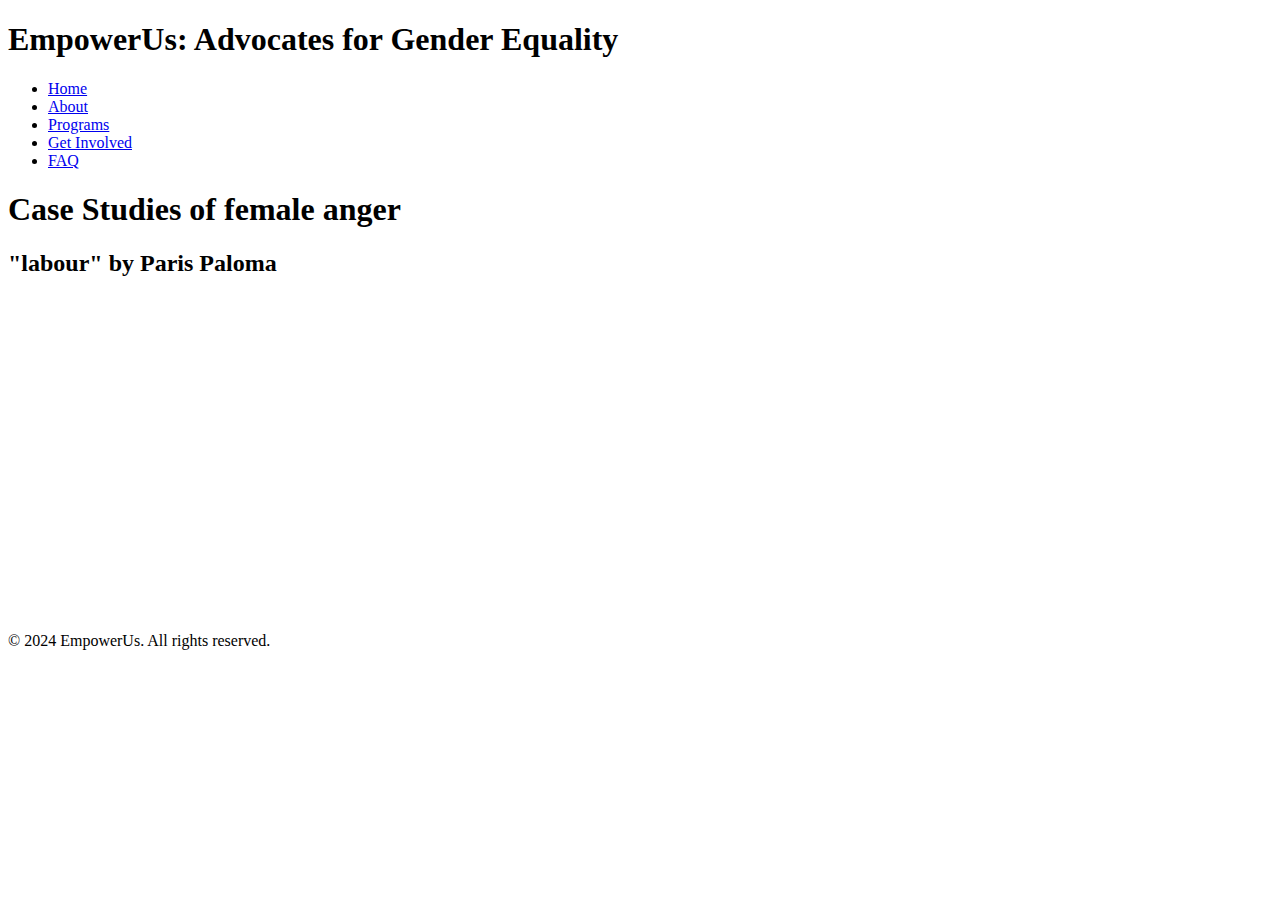
==== 1963.html @ 444257f5 "added new pages" ====
<!DOCTYPE html>
<html lang="en">
<head>
    <meta charset="UTF-8">
	<meta http-equiv="content-type" content="text/html" charset="utf-8" />

	<title>You Don't Own Me - EmpowerUs</title>
	<meta name="viewport" content="width=device-width, initial-scale=1.0">
	<meta name="description" content="" >
	<link rel="stylesheet" href="style.css" />
	<script src="https://secure.exportkit.com/cdn/js/ek_googlefonts.js?v=6"></script>
	
	</head>
	<body>
		<header>
			<div class="container">
				<h1 id="text">EmpowerUs: Advocates for Gender Equality</h1>
				</aside>
				<nav>
					<ul>
						<li class="current"><a href="index.html">Home</a></li>
						<li><a href="about">About</a></li>
						<li><a href="programs">Programs</a></li>
						<li><a href="get-involved">Get Involved</a></li>
						<li><a href="faq">FAQ</a></li>
					</ul>
				</nav>
			</div>
		</header>
		<div id="website" >
			<div id="bg_main"  nameid="Desktop - 1"  >
				<div  nameid="Desktop - 1">
					<h1 id="text-header">Case Studies of female anger</h1>
					<h2 id="song-title">"labour" by Paris Paloma</h2> 
					<iframe width="560" height="315" right: 0% src="https://www.youtube.com/embed/jvU4xWsN7-A?si=q1w1pL8DRffAVgQz" title="YouTube video player" frameborder="0" allow="accelerometer; autoplay; clipboard-write; encrypted-media; gyroscope; picture-in-picture; web-share" referrerpolicy="strict-origin-when-cross-origin" allowfullscreen></iframe>
				</div>
			</div>
		</div>
		</div>
		<footer>
			<div class="container">
				<p>&copy; 2024 EmpowerUs. All rights reserved.</p>
			</div>
		</footer>
	</body>
</html>
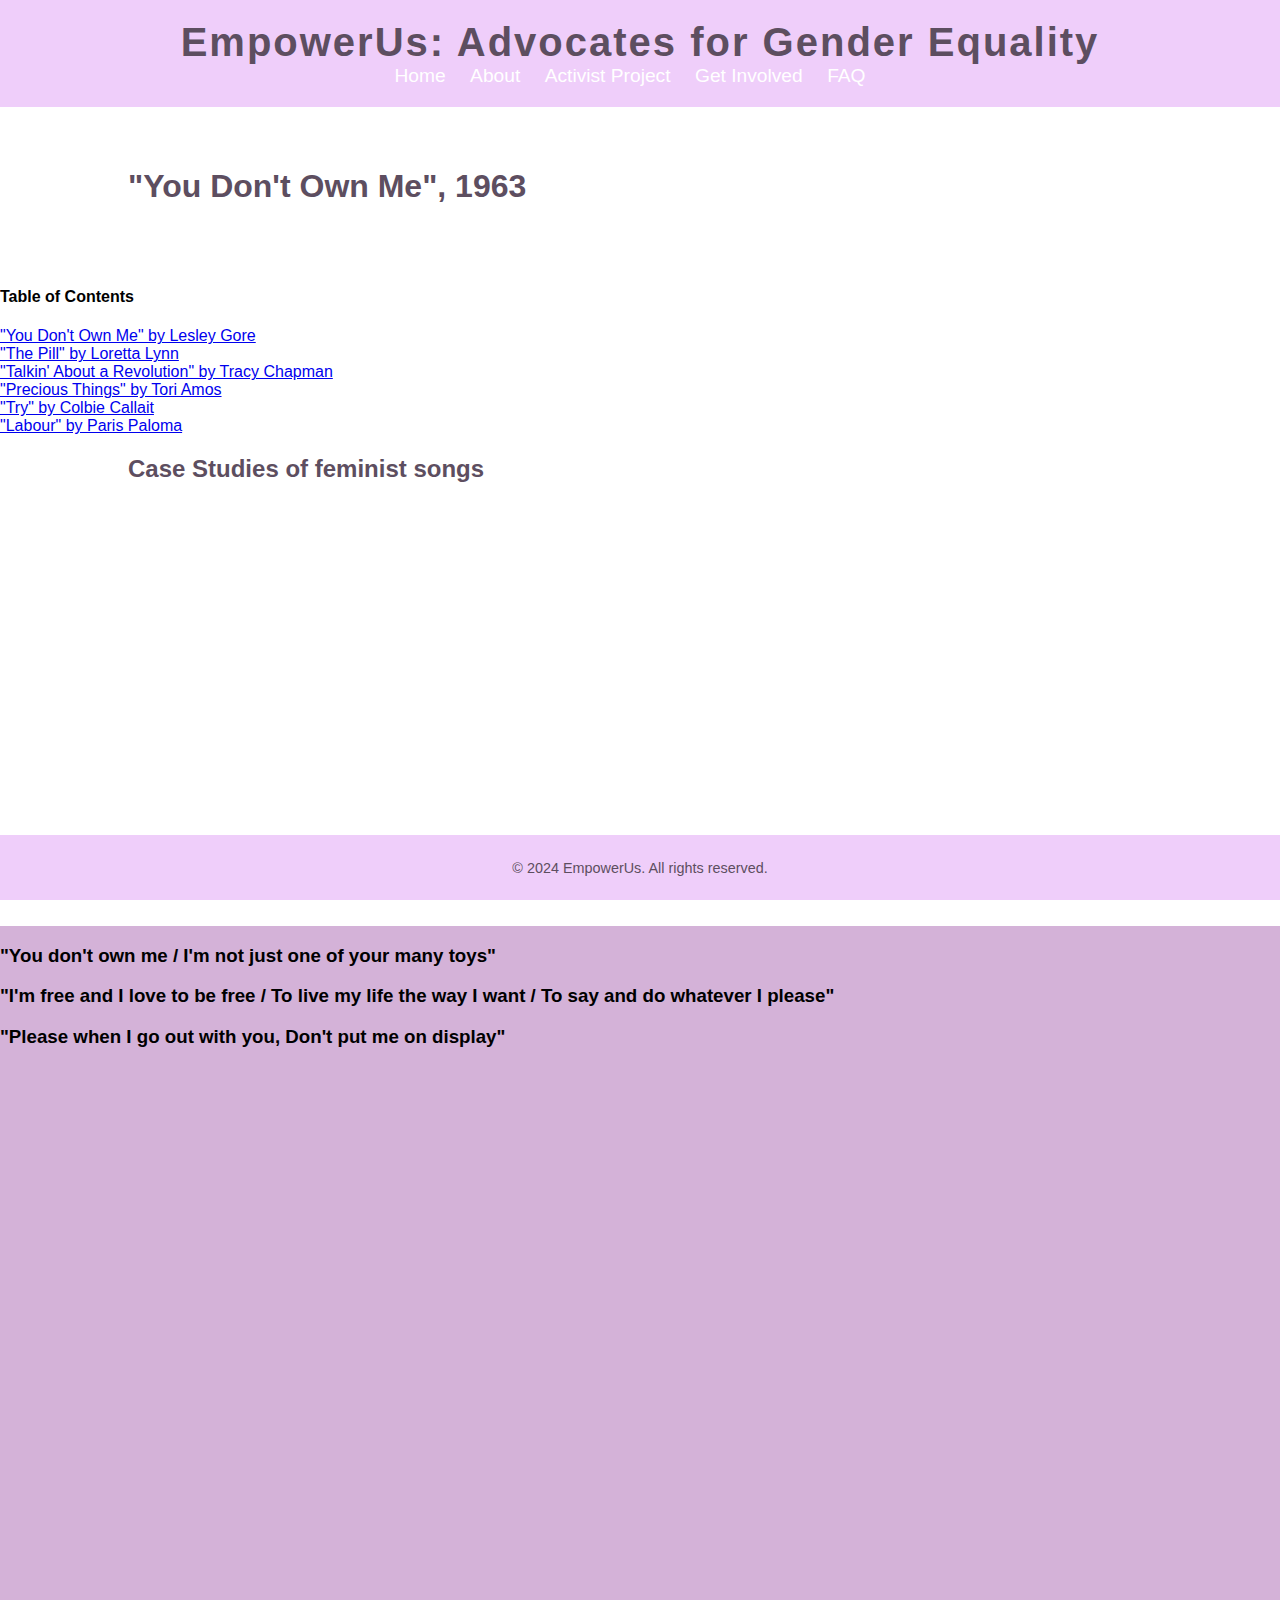
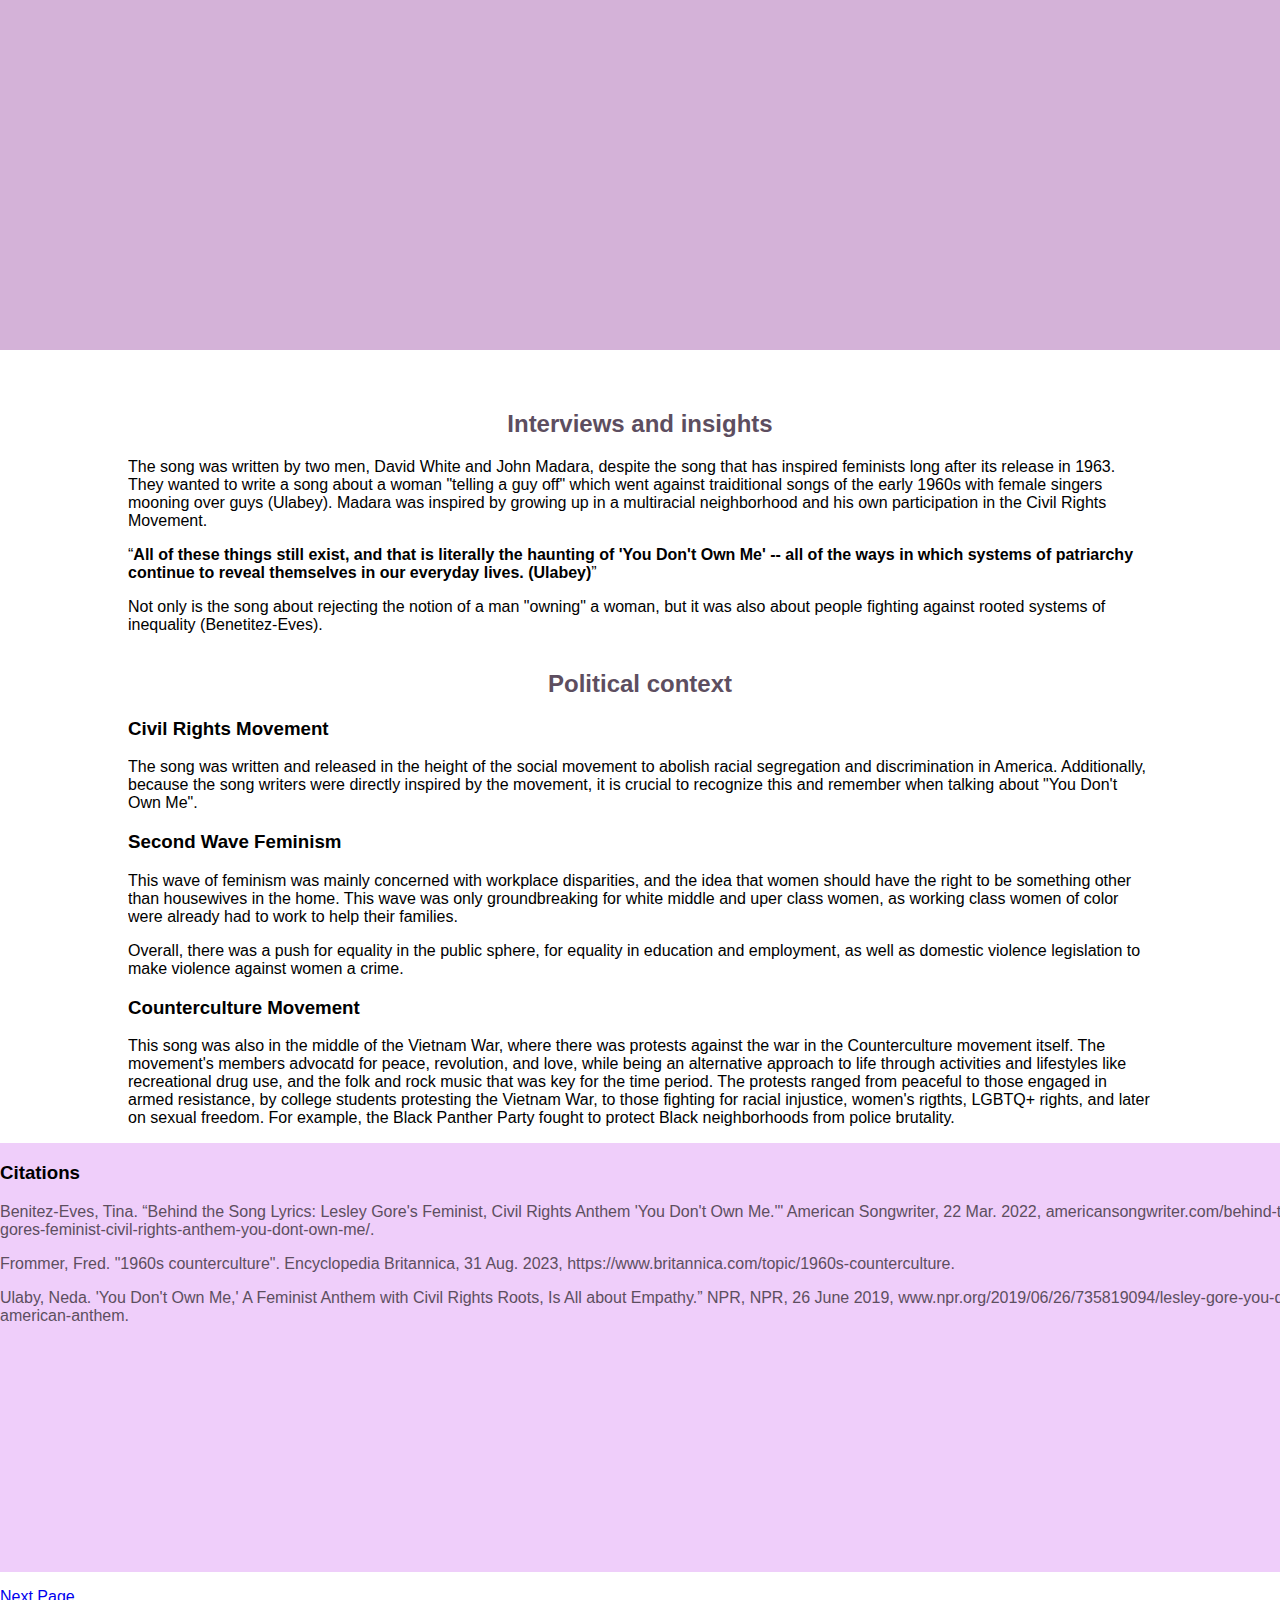
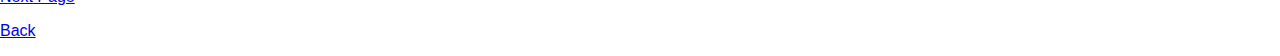
==== commit 02b0525e: "fixed citations" ====
--- a/1963.html
+++ b/1963.html
@@ -2,42 +2,110 @@
 <html lang="en">
 <head>
     <meta charset="UTF-8">
-	<meta http-equiv="content-type" content="text/html" charset="utf-8" />
+    <meta name="viewport" content="width=device-width, initial-scale=1.0">
+    <meta name="author" content="Isabel Cyr">
+    <meta name="keywords" content="gender equality, empowerment, feminist">
+    <title>EmpowerUs | You Don't Own Me</title>
+    <link rel="stylesheet" href="./css/style.css">
+</head>
+<body>
 
-	<title>You Don't Own Me - EmpowerUs</title>
-	<meta name="viewport" content="width=device-width, initial-scale=1.0">
-	<meta name="description" content="" >
-	<link rel="stylesheet" href="style.css" />
-	<script src="https://secure.exportkit.com/cdn/js/ek_googlefonts.js?v=6"></script>
-	
-	</head>
-	<body>
-		<header>
-			<div class="container">
-				<h1 id="text">EmpowerUs: Advocates for Gender Equality</h1>
-				</aside>
-				<nav>
-					<ul>
-						<li class="current"><a href="index.html">Home</a></li>
-						<li><a href="about">About</a></li>
-						<li><a href="programs">Programs</a></li>
-						<li><a href="get-involved">Get Involved</a></li>
-						<li><a href="faq">FAQ</a></li>
-					</ul>
-				</nav>
-			</div>
-		</header>
-		<div id="website" >
-			<div id="bg_main"  nameid="Desktop - 1"  >
-				<div  nameid="Desktop - 1">
-					<h1 id="text-header">Case Studies of female anger</h1>
-					<h2 id="song-title">"labour" by Paris Paloma</h2> 
-					<iframe width="560" height="315" right: 0% src="https://www.youtube.com/embed/jvU4xWsN7-A?si=q1w1pL8DRffAVgQz" title="YouTube video player" frameborder="0" allow="accelerometer; autoplay; clipboard-write; encrypted-media; gyroscope; picture-in-picture; web-share" referrerpolicy="strict-origin-when-cross-origin" allowfullscreen></iframe>
-				</div>
-			</div>
-		</div>
-		</div>
-		<footer>
+    <header>
+        <div class="container">
+            <h1 id="text">EmpowerUs: Advocates for Gender Equality</h1>
+            </aside>
+            <nav>
+                <ul>
+                    <li class="current"><a href="index.html">Home</a></li>
+                    <li><a href="about">About</a></li>
+                    <li><a href="activist_project.html">Activist Project</a></li>
+                    <li><a href="get-involved">Get Involved</a></li>
+                    <li><a href="faq">FAQ</a></li>
+                </ul>
+            </nav>
+        </div>
+    </header>
+
+	<section id="showcase-nonimg">
+        <div class="container">
+          <h1 id="text">"You Don't Own Me", 1963</h1>
+        </div>
+      </section>
+	<div class="toc-wrapper">
+        <div class="toc-header">
+            <h4 class="toc-heading">Table of Contents</h4>
+    </div>
+    <div class="toc-list-wrapper">
+        <ul class="toc-list">
+            <li class="toc-list-item">
+               <a href="1963.html">"You Don't Own Me" by Lesley Gore</a>
+            </li>
+            <li class="toc-list-item">
+                <a href="1975.html">"The Pill" by Loretta Lynn</a>
+            </li>
+            <li class="toc-list-item">
+                <a href="1988.html">"Talkin' About a Revolution" by Tracy Chapman</a>
+            </li>
+            <li class="toc-list-item">
+                <a href="1992.html">"Precious Things" by Tori Amos</a>
+            </li>
+            <li class="toc-list-item">
+                <a href="2014.html">"Try" by Colbie Callait</a>
+            </li>
+            <li class="toc-list-item">
+                <a href="2023.html">"Labour" by Paris Paloma</a>
+            </li>
+        </ul>
+    </div>
+    </div>
+	<div class="container">
+			<h2 id="text-header">Case Studies of feminist songs</h2>
+			<iframe style="display: block; margin:auto" width="560" height="315" src="https://www.youtube.com/embed/JDUjeR01wnU?si=DORxV3kaysE6_kxR" title="YouTube video player" frameborder="0" allow="accelerometer; autoplay; clipboard-write; encrypted-media; gyroscope; picture-in-picture; web-share" referrerpolicy="strict-origin-when-cross-origin" allowfullscreen></iframe>
+    </div>
+	<h2 style="text-align: center;" id="text">Key lyrics</h2>
+    <section id="boxes">
+            <div class="container" id="bg_main">
+            <div class="box">
+                <h3>"You don't own me / I'm not just one of your many toys"</h3>
+            </div>
+            <div class="box">
+                <h3>"I'm free and I love to be free / To live my life the way I want / To say and do whatever I please"</h3>
+            </div>
+            <div class="box">
+                <h3>"Please when I go out with you, Don't put me on display"</h3>
+            </div>
+    </section>
+    <div class="container">
+        <h2 id="text" style="text-align: center;">Interviews and insights</h2>
+        <p cite="https://www.npr.org/2019/06/26/735819094/lesley-gore-you-dont-own-me-american-anthem">The song was written by two men, David White and John Madara, despite the song that has inspired feminists long after its release in 1963.
+            They wanted to write a song about a woman "telling a guy off" which went against traiditional songs of the early 1960s with female singers mooning over guys (Ulabey).
+            Madara was inspired by growing up in a multiracial neighborhood and his own participation in the Civil Rights Movement.
+        </p>
+        <q cite="https://www.npr.org/2019/06/26/735819094/lesley-gore-you-dont-own-me-american-anthem"><b>All of these things still exist, and that is literally the haunting of 'You Don't Own Me' -- all of the ways in which systems of patriarchy continue to reveal themselves in our everyday lives. (Ulabey)</b></q>
+        <p cite="https://americansongwriter.com/behind-the-song-lyrics-lesley-gores-feminist-civil-rights-anthem-you-dont-own-me/">Not only is the song about rejecting the notion of a man "owning" a woman, but it was also about people fighting against rooted systems of inequality (Benetitez-Eves).</p>
+    </div>
+    <div class="container">
+        <h2 style="text-align: center;" id="text"> Political context</h2>
+        <h3><b>Civil Rights Movement</b></h3>
+        <p>The song was written and released in the height of the social movement to abolish racial segregation and discrimination in America. Additionally, because the song writers were directly inspired by the movement, it is crucial to recognize this and remember when talking about "You Don't Own Me".</p>
+        <h3><b>Second Wave Feminism</b></h3>
+        <p>This wave of feminism was mainly concerned with workplace disparities, and the idea that women should have the right to be something other than housewives in the home. This wave was only groundbreaking for white middle and uper class women, as working class women of color were already had to work to help their families.</p>
+        <p>Overall, there was a push for equality in the public sphere, for equality in education and employment, as well as domestic violence legislation to make violence against women a crime.</p>
+        <h3><b>Counterculture Movement</b></h3>
+        <p cite="https://www.britannica.com/topic/1960s-counterculture">This song was also in the middle of the Vietnam War, where there was protests against the war in the Counterculture movement itself.
+        The movement's members advocatd for peace, revolution, and love, while being an alternative approach to life through activities and lifestyles like recreational drug use, and the folk and rock music that was key for the time period.
+        The protests ranged from peaceful to those engaged in armed resistance, by college students protesting the Vietnam War, to those fighting for racial injustice, women's rigthts, LGBTQ+ rights, and later on sexual freedom.
+        For example, the Black Panther Party fought to protect Black neighborhoods from police brutality.</p>
+    </div>
+    <div class="container" id="bg_pink">
+        <h3>Citations</h3>
+        <p id="text">Benitez-Eves, Tina. “Behind the Song Lyrics: Lesley Gore's Feminist, Civil Rights Anthem 'You Don't Own Me.'" American Songwriter, 22 Mar. 2022, americansongwriter.com/behind-the-song-lyrics-lesley-gores-feminist-civil-rights-anthem-you-dont-own-me/.</p>
+        <p id="text">Frommer, Fred. "1960s counterculture". Encyclopedia Britannica, 31 Aug. 2023, https://www.britannica.com/topic/1960s-counterculture.</p>
+        <p id="text">Ulaby, Neda. 'You Don't Own Me,' A Feminist Anthem with Civil Rights Roots, Is All about Empathy.” NPR, NPR, 26 June 2019, www.npr.org/2019/06/26/735819094/lesley-gore-you-dont-own-me-american-anthem.</p>
+    </div>
+        <p id="text-for-footer"><a href="1975.html" class="button">Next Page</a></p>
+		<p id="text-for-footer"><a href="activist_project.html" class="button">Back</a></p>
+        <footer>
 			<div class="container">
 				<p>&copy; 2024 EmpowerUs. All rights reserved.</p>
 			</div>
--- a/css/style.css
+++ b/css/style.css
@@ -0,0 +1,172 @@
+/* Only edit this if you know what you are doing! */
+body { 
+    margin: 0px; 
+    padding: 0px; 
+    font-family:"Arial"; 
+    background-color: white }
+.container{
+     width: 80%;
+     margin: auto; /*moves it over to the middle*/
+     overflow: hidden;
+}
+
+ul{
+    margin: 0;
+    padding: 0;
+}
+
+#bg_desktop {
+	top: 0px;
+	left: 0px;
+	width: 1440px;
+	height: 1024px;
+}
+
+#bg_main {
+	top: 0px;
+	left: 0px;
+	width: 1440px;
+	height: 1024px;
+	background:rgba(212,178,216,1);
+}
+
+#text{
+    color: rgba(93,78,96)
+}
+
+#bg_pink{
+	width: 1440px;
+	height: 429px;
+	background-color: rgba(239,206,250);
+}
+
+#text-header{
+	font-family:Verdana, Geneva, Tahoma, sans-serif;
+	color: rgb(93,78,96);
+}
+
+#song-title{
+	font-family:monospace;
+	color: rgb(93,78,96);
+}
+
+header {
+    background: rgba(239,206,250);
+    padding: 20px 0;
+    text-align: center;
+}
+
+header h1 {
+    margin: 0;
+    font-size: 2.5rem;
+    letter-spacing: 2px;
+}
+
+nav ul {
+    list-style: none;
+}
+
+nav ul li {
+    display: inline;
+    margin-right: 20px;
+}
+
+nav ul li a {
+    color: #fff;
+    text-decoration: none;
+    font-size: 1.2rem;
+    transition: color 0.3s ease;
+}
+
+nav ul li a:hover {
+    color:rgba(130,108,127)
+}
+
+section {
+    padding: 40px 0;
+}
+
+section h2 {
+    font-size: 2rem;
+    text-align: center;
+    margin-bottom: 30px;
+}
+
+section p {
+    font-size: 1.1rem;
+    color: #444;
+    text-align: center;
+    margin-bottom: 20px;
+}
+
+/* Showcase image */
+#showcase{
+    min-height: 400px;
+    background: url('../img/showcase.jpg') no-repeat 0 -400px; /*get image from outside folder*/
+    text-align:center;
+    color:white;
+}
+
+#showcase h1{
+    margin-top:100px;
+    font-size:55px;
+    margin-bottom:10px;
+    color:white;
+}
+
+/* Styling for footer */
+footer {
+    position: fixed;
+    bottom: 0;
+    width: 100%;
+    background: rgba(239,206,250);
+    color: rgba(93,78,96);
+    text-align: center;
+    padding: 10px 0;
+}
+
+footer p {
+    font-size: 0.9rem;
+}
+
+@media screen and (max-width: 768px) {
+    .container {
+        width: 90%;
+    }
+
+    header h1 {
+        font-size: 2rem;
+    }
+
+    nav ul li a {
+        font-size: 1rem;
+    }
+
+    section h2 {
+        font-size: 1.8rem;
+    }
+
+    section p {
+        font-size: 1rem;
+    }
+
+    footer p {
+        font-size: 0.8rem;
+    }
+}
+
+/* Styling for Contact section */
+#contact {
+    background: rgba(212,178,216);
+    color: #fff;
+}
+
+#contact p {
+    font-size: 1.1rem;
+    max-width: 400px;
+    margin: auto;
+    padding: 20px;
+    padding-bottom: 20px;
+    border-radius: 10px;
+    background-color:rgba(168,143,172);
+}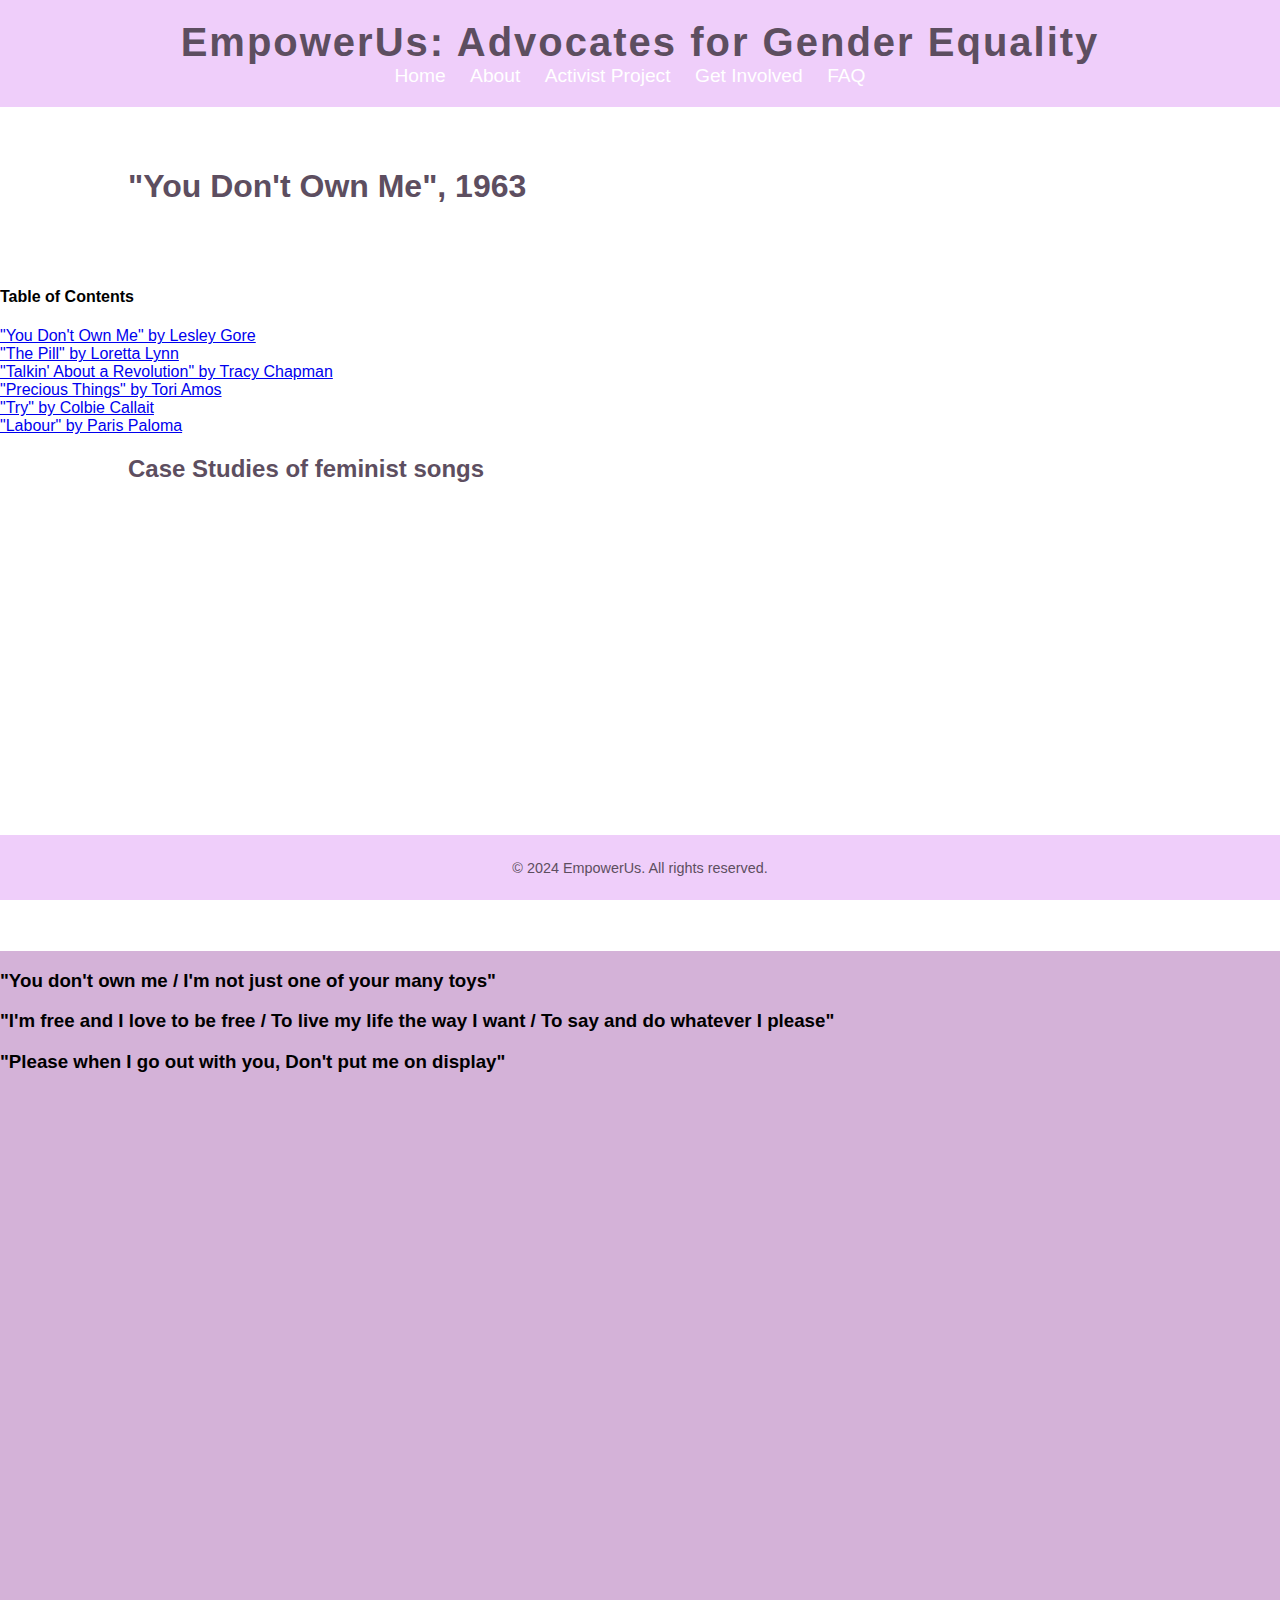
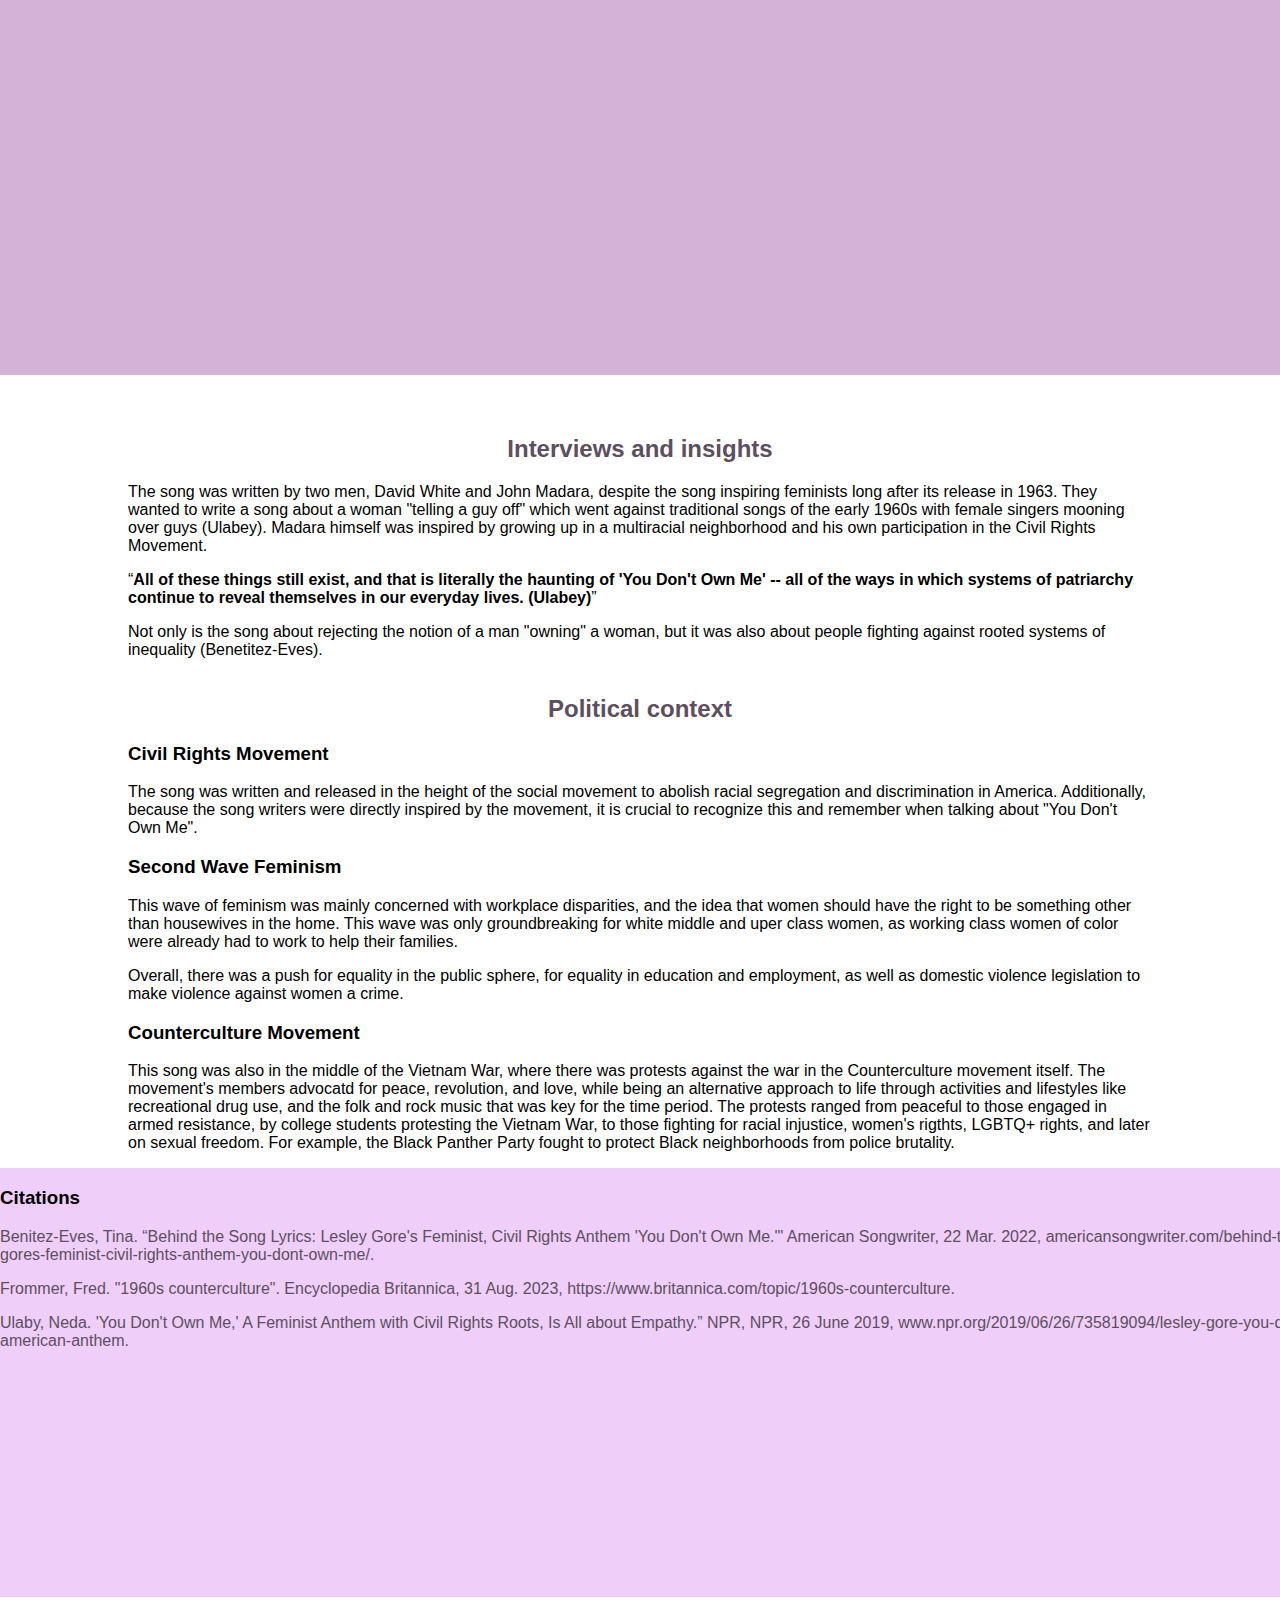
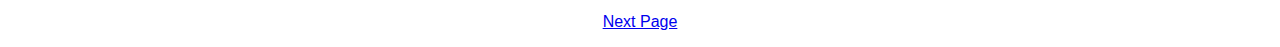
==== commit 1db0930a: "fixed text" ====
--- a/1963.html
+++ b/1963.html
@@ -62,7 +62,7 @@
 			<h2 id="text-header">Case Studies of feminist songs</h2>
 			<iframe style="display: block; margin:auto" width="560" height="315" src="https://www.youtube.com/embed/JDUjeR01wnU?si=DORxV3kaysE6_kxR" title="YouTube video player" frameborder="0" allow="accelerometer; autoplay; clipboard-write; encrypted-media; gyroscope; picture-in-picture; web-share" referrerpolicy="strict-origin-when-cross-origin" allowfullscreen></iframe>
     </div>
-	<h2 style="text-align: center;" id="text">Key lyrics</h2>
+	<h2 style="text-align: center; padding-top: 25px;" id="text">Key lyrics</h2>
     <section id="boxes">
             <div class="container" id="bg_main">
             <div class="box">
@@ -77,9 +77,9 @@
     </section>
     <div class="container">
         <h2 id="text" style="text-align: center;">Interviews and insights</h2>
-        <p cite="https://www.npr.org/2019/06/26/735819094/lesley-gore-you-dont-own-me-american-anthem">The song was written by two men, David White and John Madara, despite the song that has inspired feminists long after its release in 1963.
-            They wanted to write a song about a woman "telling a guy off" which went against traiditional songs of the early 1960s with female singers mooning over guys (Ulabey).
-            Madara was inspired by growing up in a multiracial neighborhood and his own participation in the Civil Rights Movement.
+        <p cite="https://www.npr.org/2019/06/26/735819094/lesley-gore-you-dont-own-me-american-anthem">The song was written by two men, David White and John Madara, despite the song inspiring feminists long after its release in 1963.
+            They wanted to write a song about a woman "telling a guy off" which went against traditional songs of the early 1960s with female singers mooning over guys (Ulabey).
+            Madara himself was inspired by growing up in a multiracial neighborhood and his own participation in the Civil Rights Movement.
         </p>
         <q cite="https://www.npr.org/2019/06/26/735819094/lesley-gore-you-dont-own-me-american-anthem"><b>All of these things still exist, and that is literally the haunting of 'You Don't Own Me' -- all of the ways in which systems of patriarchy continue to reveal themselves in our everyday lives. (Ulabey)</b></q>
         <p cite="https://americansongwriter.com/behind-the-song-lyrics-lesley-gores-feminist-civil-rights-anthem-you-dont-own-me/">Not only is the song about rejecting the notion of a man "owning" a woman, but it was also about people fighting against rooted systems of inequality (Benetitez-Eves).</p>
@@ -103,8 +103,7 @@
         <p id="text">Frommer, Fred. "1960s counterculture". Encyclopedia Britannica, 31 Aug. 2023, https://www.britannica.com/topic/1960s-counterculture.</p>
         <p id="text">Ulaby, Neda. 'You Don't Own Me,' A Feminist Anthem with Civil Rights Roots, Is All about Empathy.” NPR, NPR, 26 June 2019, www.npr.org/2019/06/26/735819094/lesley-gore-you-dont-own-me-american-anthem.</p>
     </div>
-        <p id="text-for-footer"><a href="1975.html" class="button">Next Page</a></p>
-		<p id="text-for-footer"><a href="activist_project.html" class="button">Back</a></p>
+        <p id="text-for-footer" style="text-align: center;"><a href="1975.html" class="button">Next Page</a></p>
         <footer>
 			<div class="container">
 				<p>&copy; 2024 EmpowerUs. All rights reserved.</p>
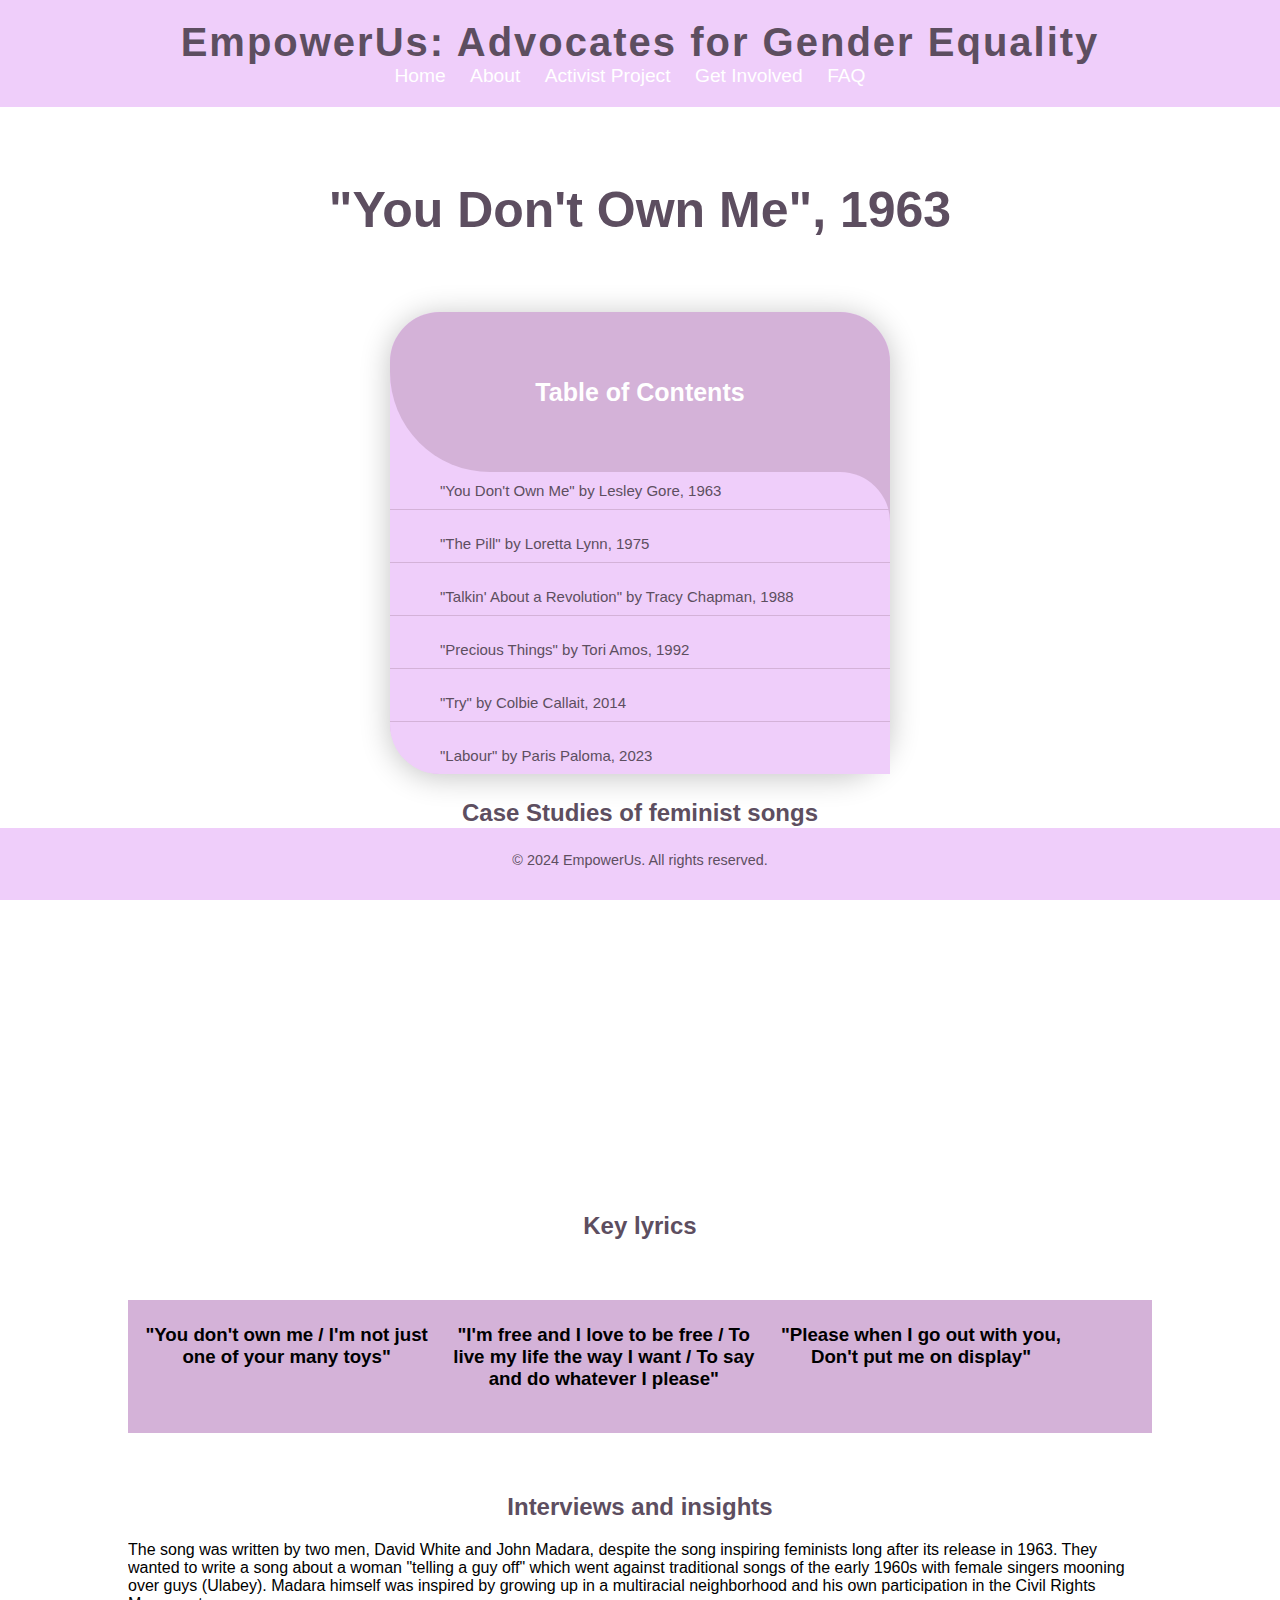
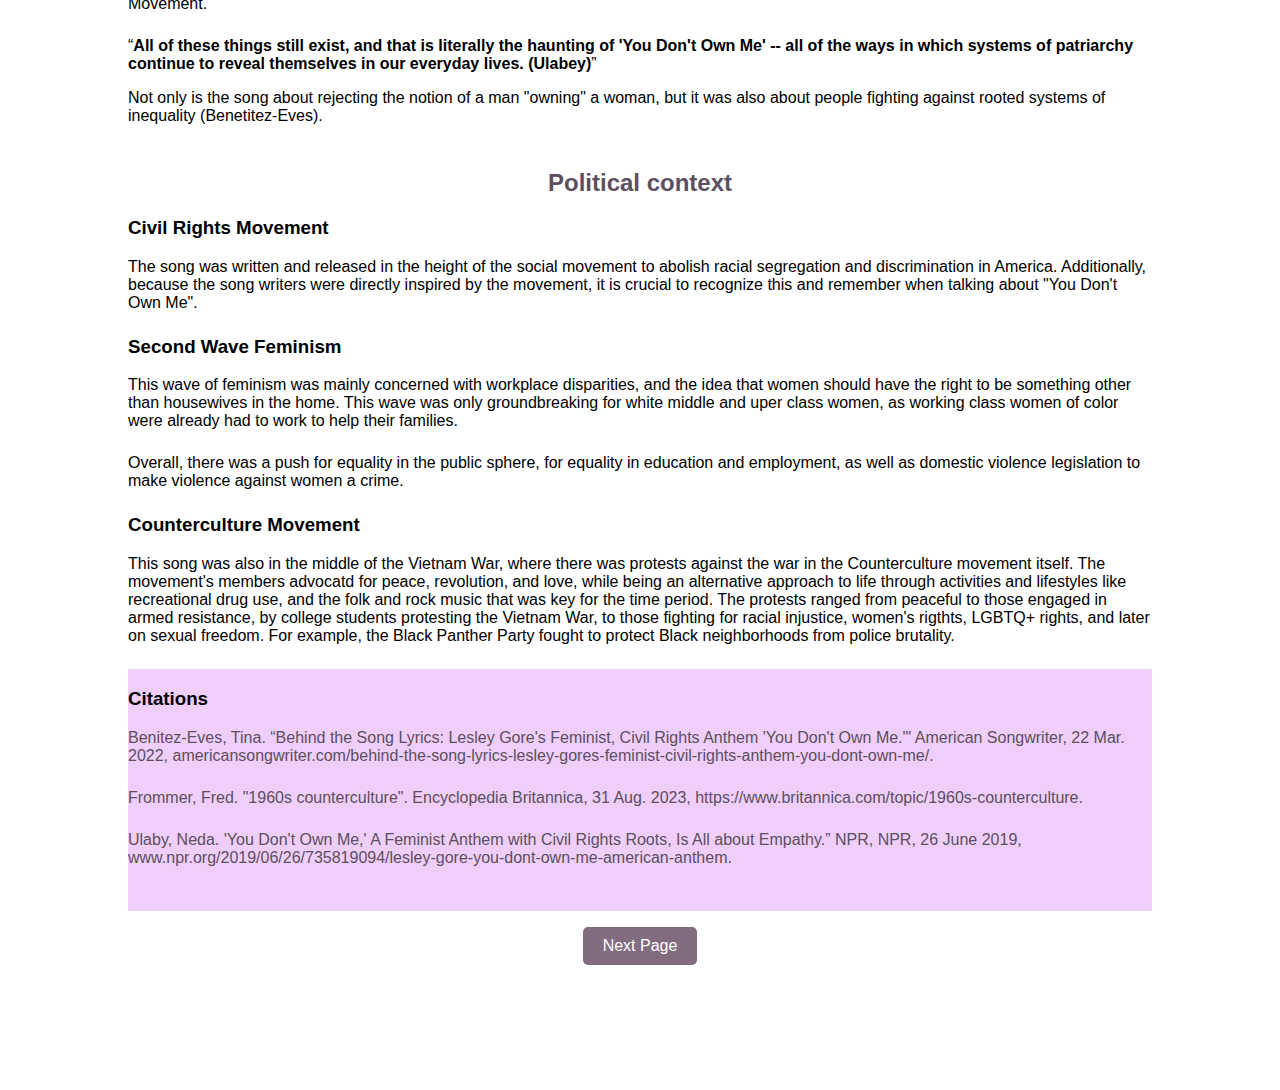
==== commit e1b0ae85: "all main content added" ====
--- a/1963.html
+++ b/1963.html
@@ -38,23 +38,23 @@
     <div class="toc-list-wrapper">
         <ul class="toc-list">
             <li class="toc-list-item">
-               <a href="1963.html">"You Don't Own Me" by Lesley Gore</a>
-            </li>
-            <li class="toc-list-item">
-                <a href="1975.html">"The Pill" by Loretta Lynn</a>
-            </li>
-            <li class="toc-list-item">
-                <a href="1988.html">"Talkin' About a Revolution" by Tracy Chapman</a>
-            </li>
-            <li class="toc-list-item">
-                <a href="1992.html">"Precious Things" by Tori Amos</a>
-            </li>
-            <li class="toc-list-item">
-                <a href="2014.html">"Try" by Colbie Callait</a>
-            </li>
-            <li class="toc-list-item">
-                <a href="2023.html">"Labour" by Paris Paloma</a>
-            </li>
+                <a href="1963.html">"You Don't Own Me" by Lesley Gore, 1963</a>
+             </li>
+             <li class="toc-list-item">
+                 <a href="1975.html">"The Pill" by Loretta Lynn, 1975</a>
+             </li>
+             <li class="toc-list-item">
+                 <a href="1988.html">"Talkin' About a Revolution" by Tracy Chapman, 1988</a>
+             </li>
+             <li class="toc-list-item">
+                 <a href="1992.html">"Precious Things" by Tori Amos, 1992</a>
+             </li>
+             <li class="toc-list-item">
+                 <a href="2014.html">"Try" by Colbie Callait, 2014</a>
+             </li>
+             <li class="toc-list-item">
+                 <a href="2023.html">"Labour" by Paris Paloma, 2023</a>
+             </li>
         </ul>
     </div>
     </div>
--- a/css/style.css
+++ b/css/style.css
@@ -2,6 +2,7 @@
 body { 
     margin: 0px; 
     padding: 0px; 
+    padding-bottom:25px;
     font-family:"Arial"; 
     background-color: white }
 .container{
@@ -9,45 +10,142 @@
      margin: auto; /*moves it over to the middle*/
      overflow: hidden;
 }
-
+p {
+    margin-bottom: 1.5em; /* adds 1 unit of spacing after each paragraph */
+  }
+  
+/* Table of Contents */
+.toc-wrapper{
+    background-color: rgba(239,206,250);
+    max-width: 500px;
+    border-radius: 50px;
+    box-shadow: 0 3px 30px rgb(0 0 0 / .24);
+    margin: auto;
+}
+.toc-header{
+    background: rgba(212,178,216,1);
+    padding:30px;
+    border-radius: 50px 50px 0 100px;
+    min-height: 100px;
+    display: flex;
+    align-items: center;
+}
+.toc-heading{
+    font-size: 25px;
+    color: white;
+    margin:0;
+    text-align: center;
+    width:100%;
+    font-weight: 600;
+}
+.toc-list-wrapper{
+    background: rgba(212,178,216,1);
+    border-radius: 50px 0 52px 52px;
+}
+.toc-list{
+    border-radius: 0 50px;
+    margin: 0;
+    list-style: none;
+    background: rgba(239,206,250);
+    list-style: none;
+}
+.toc-list-item:not(:last-child){
+    margin-bottom: 15px;
+    border-bottom: 1px solid rgba(212,178,216);
+}
+.toc-list-item a{
+    position:relative;
+    color: rgba(93,78,96);
+    text-decoration: none;
+    font-size: 15px;
+    display: block;
+    padding: 10px 10px 10px 50px;
+    border-radius: 10px;
+    cursor: pointer;
+    transition: color 0.3s ease;
+}
+.toc-list-item a:before{
+    content: '';
+    width: 25px;
+    height: 25px;
+    position:absolute;
+    border-radius: 50%;
+    left:10px;
+    top:0;
+    bottom:0;
+    margin: auto;
+}
+.toc-list-item:hover{
+    color:white;
+    box-shadow: 0 8px 15px rgb(239,206,250 / .55);
+    background:rgb(212,178,216);
+}
+/* HTML link button */
+.button {
+    display: inline-block;
+    padding: 10px 20px;
+    background-color: rgb(130,108,127);
+    color: #fff;
+    text-decoration: none;
+    border-radius: 5px;
+    transition: background-color 0.3s ease;
+}
+
+.button:hover {
+    background-color: rgb(212,178,216);
+}
 ul{
     margin: 0;
     padding: 0;
 }
 
-#bg_desktop {
-	top: 0px;
-	left: 0px;
-	width: 1440px;
-	height: 1024px;
-}
-
 #bg_main {
 	top: 0px;
 	left: 0px;
-	width: 1440px;
-	height: 1024px;
+    padding-bottom: 20px;
 	background:rgba(212,178,216,1);
 }
 
 #text{
     color: rgba(93,78,96)
 }
-
+#text-for-footer{
+    margin-bottom: 100px;
+}
 #bg_pink{
-	width: 1440px;
-	height: 429px;
 	background-color: rgba(239,206,250);
+    top: 0px;
+	left: 0px;
+    padding-bottom: 20px;
+}
+
+/* Boxes */
+#boxes{
+    margin-top:20px;
+}
+
+/* for individual boxes */
+#boxes .box{
+    float:left;
+    text-align: center;
+    width:30%;
+    padding:5px;
 }
 
 #text-header{
 	font-family:Verdana, Geneva, Tahoma, sans-serif;
 	color: rgb(93,78,96);
+    margin: auto;
+    text-align: center;
+    padding-top: 25px;
+    padding-bottom: 25px;
 }
 
 #song-title{
-	font-family:monospace;
+	font-family:'Lucida Sans', 'Lucida Sans Regular', 'Lucida Grande', 'Lucida Sans Unicode', Geneva, Verdana, sans-serif;
 	color: rgb(93,78,96);
+    margin: auto;
+    font-size: 20px;
 }
 
 header {
@@ -79,7 +177,7 @@
 }
 
 nav ul li a:hover {
-    color:rgba(130,108,127)
+    color:rgba(130,108,127);
 }
 
 section {
@@ -102,11 +200,17 @@
 /* Showcase image */
 #showcase{
     min-height: 400px;
-    background: url('../img/showcase.jpg') no-repeat 0 -400px; /*get image from outside folder*/
+    background: url('../img/showcase_1.jpg') no-repeat 0 -200px; /*get image from outside folder*/
+    background-size: cover;
     text-align:center;
     color:white;
 }
 
+#showcase-nonimg{
+    text-align:center;
+    color: rgb(93,78,96);
+    font-size: 25px;
+}
 #showcase h1{
     margin-top:100px;
     font-size:55px;
@@ -123,6 +227,7 @@
     color: rgba(93,78,96);
     text-align: center;
     padding: 10px 0;
+    margin-top: 200px;
 }
 
 footer p {
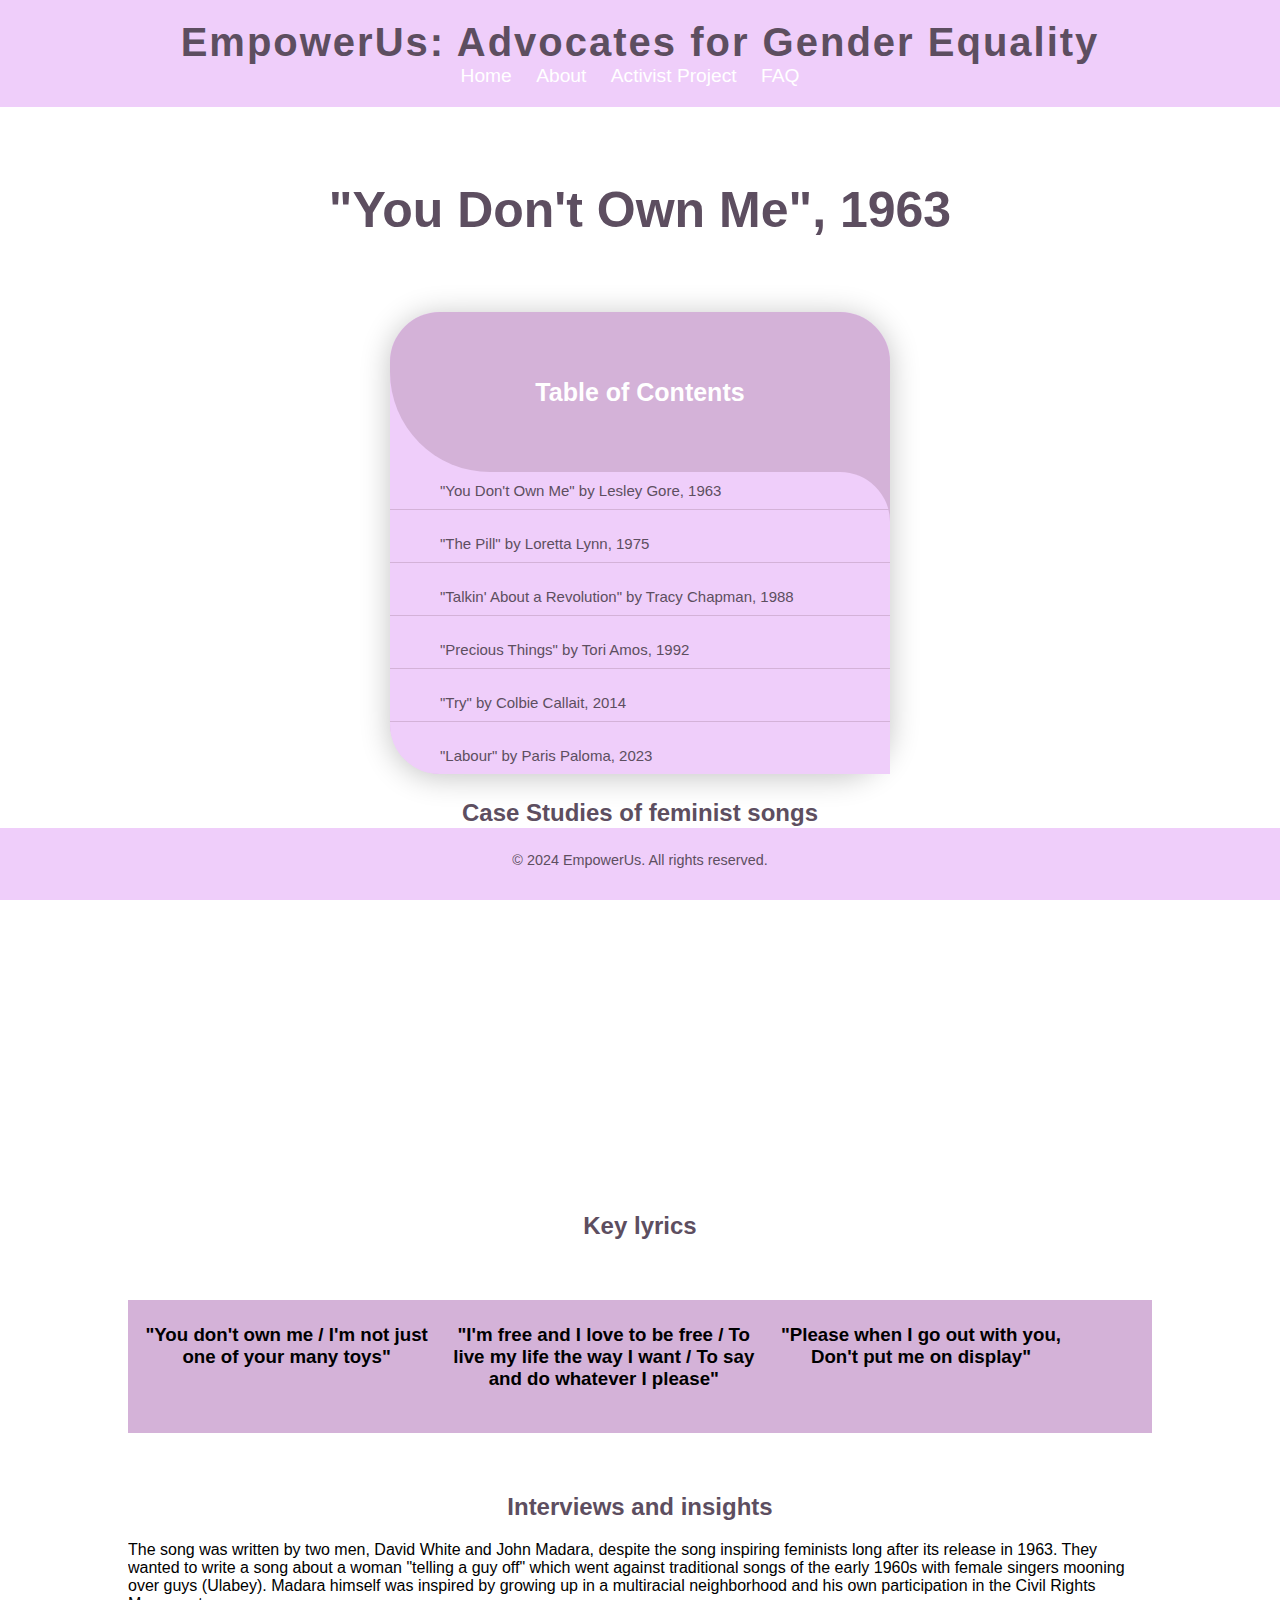
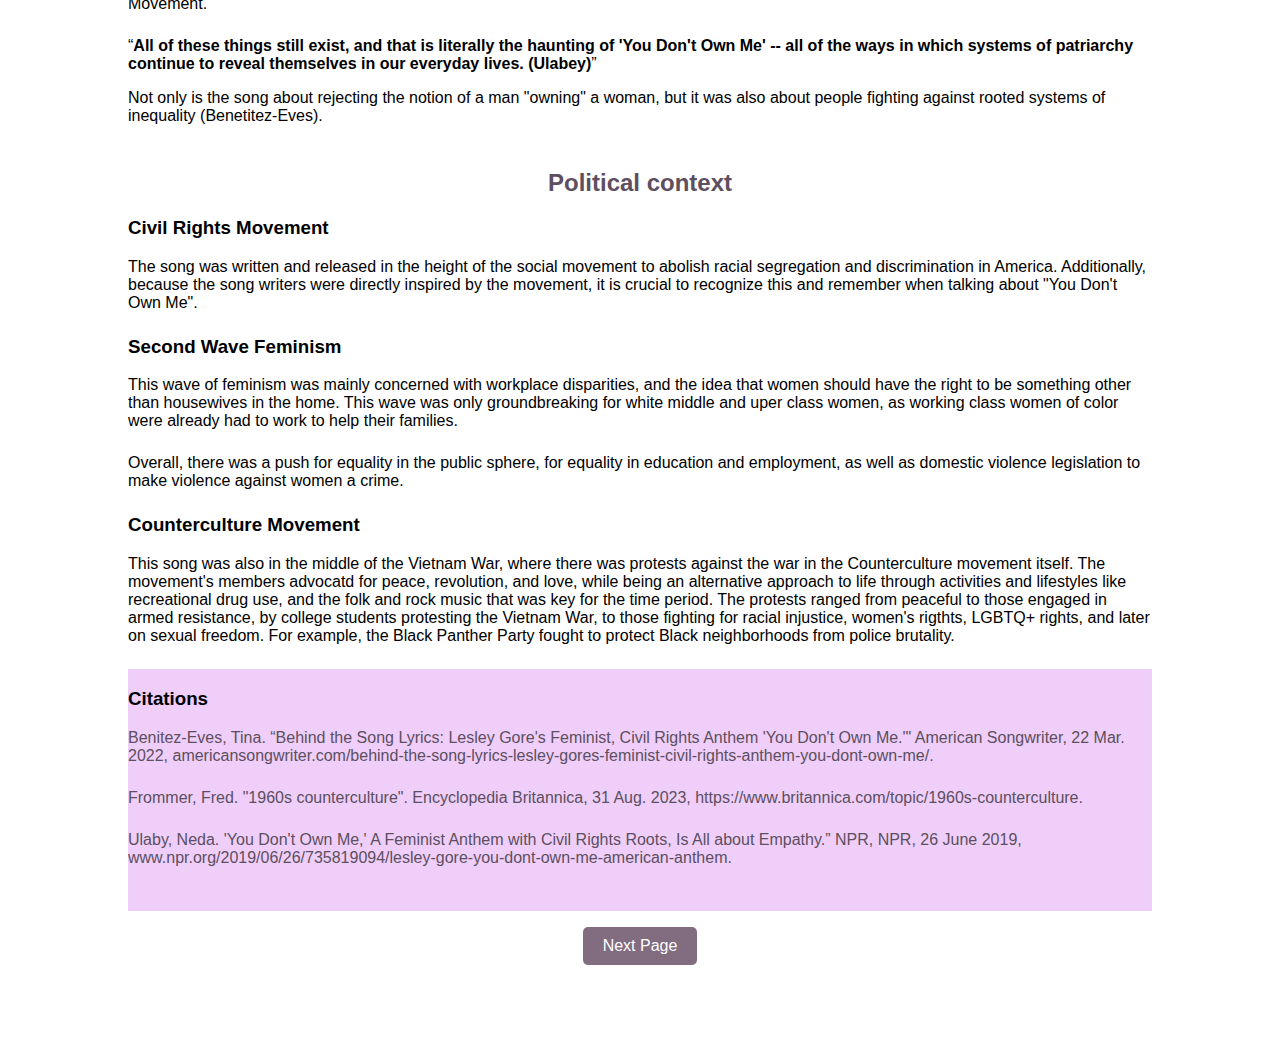
==== commit 6f10a6e0: "fixed nav menu" ====
--- a/1963.html
+++ b/1963.html
@@ -16,11 +16,10 @@
             </aside>
             <nav>
                 <ul>
-                    <li class="current"><a href="index.html">Home</a></li>
-                    <li><a href="about">About</a></li>
+                    <li><a href="index.html">Home</a></li>
+                    <li><a href="about.html">About</a></li>
                     <li><a href="activist_project.html">Activist Project</a></li>
-                    <li><a href="get-involved">Get Involved</a></li>
-                    <li><a href="faq">FAQ</a></li>
+                    <li><a href="faq.html">FAQ</a></li>
                 </ul>
             </nav>
         </div>
--- a/css/style.css
+++ b/css/style.css
@@ -2,7 +2,7 @@
 body { 
     margin: 0px; 
     padding: 0px; 
-    padding-bottom:25px;
+    padding-bottom:50px;
     font-family:"Arial"; 
     background-color: white }
 .container{
@@ -109,9 +109,7 @@
 #text{
     color: rgba(93,78,96)
 }
-#text-for-footer{
-    margin-bottom: 100px;
-}
+
 #bg_pink{
 	background-color: rgba(239,206,250);
     top: 0px;
@@ -131,6 +129,22 @@
     width:30%;
     padding:5px;
 }
+/* Main-col - About page*/
+article#main-col{
+    float:left;
+    width:65%;
+}
+/* Sidebar - About page*/
+aside#sidebar{
+    float: right;
+    width:30%;
+    margin-top: 10px;
+}
+
+aside#sidebar .quote input, aside#sidebar .quote textarea{
+    width: 90%;
+    padding: 5px;
+}
 
 #text-header{
 	font-family:Verdana, Geneva, Tahoma, sans-serif;
@@ -141,12 +155,6 @@
     padding-bottom: 25px;
 }
 
-#song-title{
-	font-family:'Lucida Sans', 'Lucida Sans Regular', 'Lucida Grande', 'Lucida Sans Unicode', Geneva, Verdana, sans-serif;
-	color: rgb(93,78,96);
-    margin: auto;
-    font-size: 20px;
-}
 
 header {
     background: rgba(239,206,250);
@@ -274,4 +282,10 @@
     padding-bottom: 20px;
     border-radius: 10px;
     background-color:rgba(168,143,172);
+}
+
+/* Main-col - About page*/
+article#main-col{
+    float:left;
+    width:65%;
 }